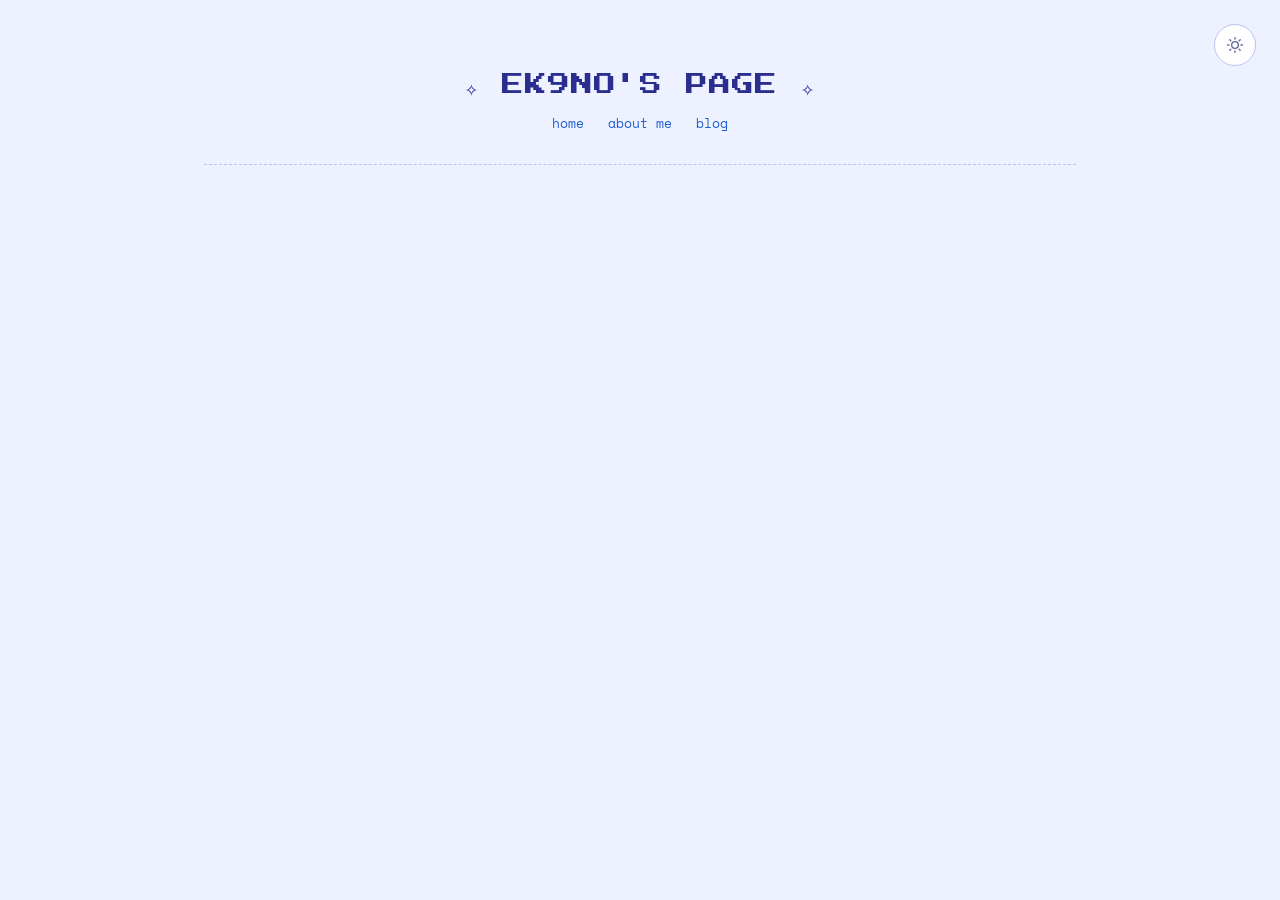
==== index.html @ dab18ef8 "Launching Website..." ====
<!DOCTYPE html>
<html lang="en">
<head>
  <meta charset="UTF-8">
  <meta name="viewport" content="width=device-width, initial-scale=1.0">
  <title>ek9no's Page</title>
  <link rel="stylesheet" href="style2.css"> 
<body>
<link rel="preconnect" href="https://fonts.googleapis.com">
<link href="https://fonts.googleapis.com/css2?family=VT323&family=Press+Start+2P&family=Space+Mono:wght@400;700&display=swap" rel="stylesheet">

</head>
<body>

<div id="stars"></div>
<div class="moon"></div>

<div class="page">

  <header class="hero">
    <div class="site-title">✧ EK9NO'S PAGE ✧</div>
    <nav>
      <a href="#index.html">home</a> <a href="about-me.html">about me</a> <a href="blog.html">blog</a>
    </nav>
  </header>

  <main>
    <script src="theme.js" defer></script>
    <link rel="stylesheet" href="/styles.css">


    <!-- Theme Transitional -->
    <script>
        (function () {
            var saved = localStorage.getItem('theme') || 'dark';
            document.documentElement.setAttribute('data-theme', saved);
        })();
    </script>

<script>document.documentElement.dataset.theme=localStorage.getItem('theme')||(matchMedia('(prefers-color-scheme: light)').matches?'light':'dark')</script>

</head> 

<body class="home-page">
    <!-- Theme Toggle -->
    <button class="theme-toggle" aria-label="Toggle theme">
        <svg class="sun-icon" width="16" height="16" viewBox="0 0 24 24" fill="none" stroke="currentColor"
            stroke-width="2" stroke-linecap="round" stroke-linejoin="round">
            <circle cx="12" cy="12" r="5" />
            <line x1="12" y1="1" x2="12" y2="3" />
            <line x1="12" y1="21" x2="12" y2="23" />
            <line x1="4.22" y1="4.22" x2="5.64" y2="5.64" />
            <line x1="18.36" y1="18.36" x2="19.78" y2="19.78" />
            <line x1="1" y1="12" x2="3" y2="12" />
            <line x1="21" y1="12" x2="23" y2="12" />
            <line x1="4.22" y1="19.78" x2="5.64" y2="18.36" />
            <line x1="18.36" y1="5.64" x2="19.78" y2="4.22" />
        </svg>
        <svg class="moon-icon" width="16" height="16" viewBox="0 0 24 24" fill="none" stroke="currentColor"
            stroke-width="2" stroke-linecap="round" stroke-linejoin="round">
            <path d="M21 12.79A9 9 0 1 1 11.21 3 7 7 0 0 0 21 12.79z" />
        </svg>
    </button>

<script>

        const html = document.documentElement;
        const themeToggle = document.querySelector('.theme-toggle');

        const savedTheme = localStorage.getItem('theme') || 'dark';
        html.setAttribute('data-theme', savedTheme);

        function applyTheme(t) {
            html.setAttribute('data-theme', t);
            localStorage.setItem('theme', t);
        }

        themeToggle.addEventListener('click', () => {
            const current = html.getAttribute('data-theme');
            const next = current === 'light' ? 'dark' : 'light';
            if (document.startViewTransition) {
                document.startViewTransition(() => applyTheme(next));
            } else {
                applyTheme(next);
            }
        });

        function updateClock() {
            const now = new Date().toLocaleString('en-US', {
                timeZone: 'Asia/Kolkata',
                hour: '2-digit',
                minute: '2-digit',
                hour12: true
            });
            document.getElementById('localTime').textContent = now + ' IST';
        }   
        updateClock();
        setInterval(updateClock, 1000);

        </script>
---- style2.css ----
@import url('https://fonts.googleapis.com/css2?family=Press+Start+2P&family=Space+Mono:ital,wght@0,400;0,700;1,400&display=swap');

/* ==========================================================
   TOKENS
   Fonts, sizes and spacing are NOT theme-dependent, so the
   layout is pixel-identical in both modes. Only colors change.
   ========================================================== */
:root {
    /* type + motion (shared) */
    --font-display: 'Press Start 2P', ui-monospace, monospace;
    --font-body: 'Space Mono', ui-monospace, 'SF Mono', Menlo, monospace;
    --transition: 0.2s ease;

    /* DARK (default) */
    color-scheme: dark;
    --bg: #0b0e1a;
    --bg-alt: #111530;
    --panel: #151a35;
    --panel-border: #2c3563;
    --text: #dfe3ff;
    --text-dim: #8b91c4;
    --heading: #fdf6d8;
    --accent: #f3e6a8;
    --link: #8fd3ff;
    --link-hover: #ffe37a;
    --hover-bg: rgba(255, 255, 255, 0.06);
    --glow: 0 0 12px rgba(243, 230, 168, 0.5);
    --online: #5ee38a;
    --offline: #e06565;
    --selection: rgba(143, 211, 255, 0.28);
}

/* LIGHT: the same blue-indigo family as dark, flipped to daytime */
html[data-theme="light"] {
    color-scheme: light;
    --bg: #eef1ff;
    --bg-alt: #e2e7fb;
    --panel: #ffffff;
    --panel-border: #b9c3f0;
    --text: #181c40;
    --text-dim: #5b6299;
    --heading: #2a2f8f;
    --accent: #e0a100;
    --link: #1f5fd6;
    --link-hover: #c2410c;
    --hover-bg: rgba(42, 47, 143, 0.07);
    --glow: none;
    --online: #178a4a;
    --offline: #c0392b;
    --selection: rgba(42, 47, 143, 0.18);
}

/* ==========================================================
   BASE
   ========================================================== */
*, *::before, *::after {
    box-sizing: border-box;
    margin: 0;
    padding: 0;
}

html {
    scroll-behavior: smooth;
    overflow-x: clip;
    -webkit-text-size-adjust: 100%;
    text-size-adjust: 100%;
}

body {
    min-height: 100vh;
    overflow-x: clip;
    background: var(--bg);
    color: var(--text);
    font-family: var(--font-body);
    font-size: 15px;
    line-height: 1.6;
    -webkit-font-smoothing: antialiased;
}

::selection { background: var(--selection); color: var(--text); }

a {
    color: var(--link);
    text-decoration: none;
    border-bottom: 1px dotted currentColor;
    transition: color var(--transition);
}
a:hover { color: var(--link-hover); }

:focus-visible {
    outline: 2px solid var(--link-hover);
    outline-offset: 3px;
    border-radius: 3px;
}

/* ==========================================================
   LAYOUT
   ========================================================== */
.page {
    display: grid;
    grid-template-columns: minmax(0, 1fr) 220px;
    gap: 36px;
    max-width: 920px;
    margin: 0 auto;
    padding: 48px 24px 100px;
}

main { min-width: 0; }

header.hero {
    grid-column: 1 / -1;
    text-align: center;
    padding: 20px 0 30px;
    margin-bottom: 10px;
    border-bottom: 1px dashed var(--panel-border);
}
header.hero .site-title {
    font-family: var(--font-display);
    font-size: 22px;
    letter-spacing: 1px;
    color: var(--heading);
    text-shadow: var(--glow);
    margin-bottom: 10px;
}
header.hero nav { font-size: 13px; color: var(--text-dim); }
header.hero nav a { margin: 0 8px; border: none; }
header.hero nav a:hover { text-decoration: underline; }

/* ==========================================================
   PANELS
   ========================================================== */
.panel {
    background: var(--panel);
    border: 1px solid var(--panel-border);
    border-radius: 6px;
    padding: 22px 26px;
    margin-bottom: 28px;
}
.panel h2 {
    display: flex;
    align-items: center;
    gap: 8px;
    margin-bottom: 16px;
    font-family: var(--font-display);
    font-size: 14px;
    font-weight: 400;
    color: var(--heading);
}
.panel h2::before {
    content: '';
    width: 8px;
    height: 8px;
    flex: none;
    background: var(--accent);
}

.welcome-blurb p { margin-bottom: 12px; max-width: 68ch; }
.welcome-blurb .stamp { font-size: 12px; font-style: italic; color: var(--text-dim); }

ul.facts { list-style: none; margin-top: 14px; }
ul.facts li { position: relative; padding: 6px 0 6px 20px; font-size: 14px; }
ul.facts li::before {
    content: '';
    position: absolute;
    left: 2px;
    top: 14px;
    width: 6px;
    height: 6px;
    background: var(--accent);
}

/* ==========================================================
   BLOG LIST
   ========================================================== */
ul.bloglist { list-style: none; }
ul.bloglist li {
    display: flex;
    flex-wrap: wrap;
    justify-content: space-between;
    gap: 4px 16px;
    padding: 10px 0;
    font-size: 14px;
    border-bottom: 1px dashed var(--panel-border);
}
ul.bloglist li:last-child { border-bottom: none; }
ul.bloglist .date { font-size: 12px; color: var(--text-dim); white-space: nowrap; }

/* ==========================================================
   STATUS + SIDEBAR
   ========================================================== */
.statusbar { display: flex; flex-wrap: wrap; gap: 14px; font-size: 12px; color: var(--text-dim); }
.statusbar .dot {
    display: inline-block;
    width: 7px;
    height: 7px;
    margin-right: 6px;
    border-radius: 50%;
    background: var(--online);
    box-shadow: 0 0 6px var(--online);
}

aside.stars { align-self: start; }
aside.stars .panel { margin-bottom: 20px; }

ul.starlinks { list-style: none; }
ul.starlinks li { margin-bottom: 4px; }
ul.starlinks a {
    display: block;
    padding: 6px 8px;
    border: none;
    border-radius: 4px;
    font-size: 13px;
    color: var(--text);
    transition: background var(--transition), color var(--transition);
}
ul.starlinks a:hover { background: var(--hover-bg); color: var(--link-hover); }
ul.starlinks a::before { content: '> '; color: var(--accent); }

.online-widget {
    text-align: center;
    font-family: var(--font-display);
    font-size: 11px;
    color: var(--text-dim);
}
.online-widget .status { display: block; margin-top: 8px; font-size: 13px; color: var(--online); }
.online-widget .status-on  { color: var(--online); }
.online-widget .status-off { color: var(--offline); }

/* ==========================================================
   BADGES + FOOTER
   ========================================================== */
.badge-row {
    grid-column: 1 / -1;
    display: flex;
    flex-wrap: wrap;
    justify-content: center;
    gap: 8px;
    padding: 20px 0;
}
.badge-88x31 {
    display: flex;
    align-items: center;
    justify-content: center;
    width: 88px;
    height: 31px;
    padding: 2px;
    background: var(--bg-alt);
    border: 1px solid var(--panel-border);
    border-radius: 2px;
    font-family: var(--font-display);
    font-size: 7px;
    line-height: 1.2;
    text-align: center;
    color: var(--text-dim);
    transition: color var(--transition), border-color var(--transition);
}
.badge-88x31:hover { color: var(--accent); border-color: var(--accent); }

footer.pagefoot {
    grid-column: 1 / -1;
    text-align: center;
    padding-top: 20px;
    border-top: 1px dashed var(--panel-border);
    font-size: 11px;
    color: var(--text-dim);
}

/* ==========================================================
   THEME TOGGLE
   ========================================================== */
.theme-toggle {
    position: fixed;
    top: 24px;
    right: 24px;
    z-index: 200;
    display: flex;
    align-items: center;
    justify-content: center;
    width: 42px;
    height: 42px;
    border: 1px solid var(--panel-border);
    border-radius: 50%;
    background: var(--panel);
    color: var(--text-dim);
    cursor: pointer;
    transition: color var(--transition), border-color var(--transition), transform var(--transition);
}
.theme-toggle:hover { color: var(--link-hover); border-color: var(--link-hover); }
.theme-toggle:active { transform: scale(0.94); }

html[data-theme="light"] .moon-icon { display: none; }
html:not([data-theme="light"]) .sun-icon { display: none; }

/* ==========================================================
   THEME TRANSITION
   A circle of the new theme grows outward from the toggle button.
   The radius is animated from theme.js; this CSS just turns off the
   default cross-fade and keeps the new layer on top.
   ========================================================== */
::view-transition-old(root),
::view-transition-new(root) {
    animation: none;
    mix-blend-mode: normal;
}
::view-transition-old(root) { z-index: 1; }
::view-transition-new(root) { z-index: 2; }

/* ==========================================================
   RESPONSIVE + REDUCED MOTION
   ========================================================== */
@media (max-width: 720px) {
    .page { grid-template-columns: minmax(0, 1fr); padding-top: 72px; }
}

@media (prefers-reduced-motion: reduce) {
    html { scroll-behavior: auto; }
}
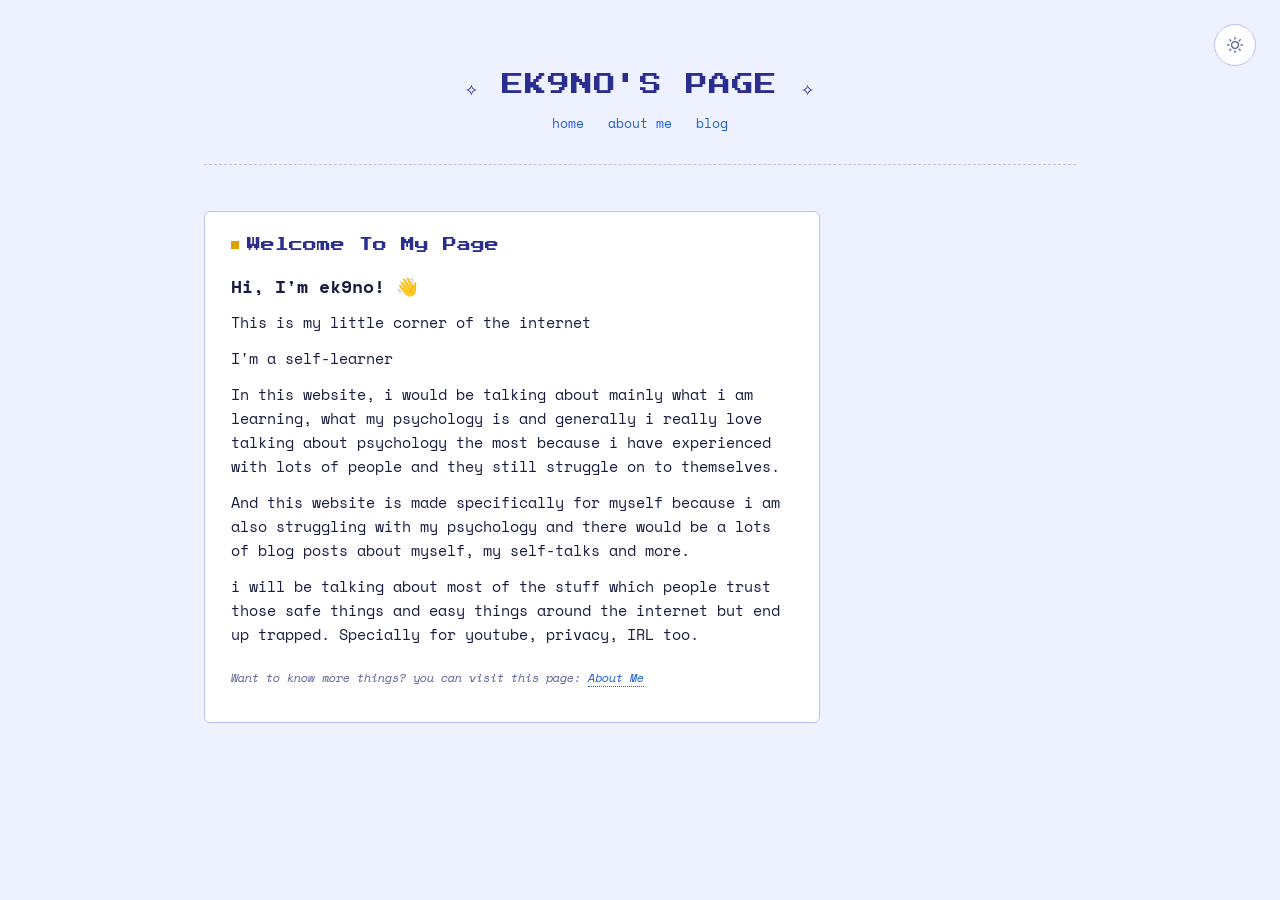
==== commit 034b29c0: "Enhance theme toggle and update HTML layout Refactor HTML structure and improve theme toggle functio" ====
--- a/index.html
+++ b/index.html
@@ -4,97 +4,101 @@
   <meta charset="UTF-8">
   <meta name="viewport" content="width=device-width, initial-scale=1.0">
   <title>ek9no's Page</title>
-  <link rel="stylesheet" href="style2.css"> 
-<body>
-<link rel="preconnect" href="https://fonts.googleapis.com">
-<link href="https://fonts.googleapis.com/css2?family=VT323&family=Press+Start+2P&family=Space+Mono:wght@400;700&display=swap" rel="stylesheet">
+
+  <!-- Fast Theme Initialization (Prevents Screen Flash) -->
+  <script>
+    document.documentElement.dataset.theme = localStorage.getItem('theme') || 
+      (matchMedia('(prefers-color-scheme: light)').matches ? 'light' : 'dark');
+  </script>
+
+  <!-- Google Fonts -->
+  <link rel="preconnect" href="https://fonts.googleapis.com">
+  <link rel="preconnect" href="https://fonts.gstatic.com" crossorigin>
+  <link href="https://fonts.googleapis.com/css2?family=Press+Start+2P&family=Space+Mono:wght@400;700&family=VT323&display=swap" rel="stylesheet">
+
+  <!-- Stylesheets -->
+  <link rel="stylesheet" href="style2.css">
 
 </head>
-<body>
 
-<div id="stars"></div>
-<div class="moon"></div>
+<body class="home-page">
+  <div class="page">
 
-<div class="page">
+    <header class="hero">
+      <div class="site-title">✧ EK9NO'S PAGE ✧</div>
+      <nav>
+        <a href="index.html">home</a>
+        <a href="about-me.html">about me</a>
+        <a href="blog.html">blog</a>
+      </nav>
 
-  <header class="hero">
-    <div class="site-title">✧ EK9NO'S PAGE ✧</div>
-    <nav>
-      <a href="#index.html">home</a> <a href="about-me.html">about me</a> <a href="blog.html">blog</a>
-    </nav>
-  </header>
+      <!-- Theme Toggle Button -->
+      <button class="theme-toggle" aria-label="Toggle theme">
+        <svg class="sun-icon" width="16" height="16" viewBox="0 0 24 24" fill="none" stroke="currentColor" stroke-width="2" stroke-linecap="round" stroke-linejoin="round">
+          <circle cx="12" cy="12" r="5" />
+          <line x1="12" y1="1" x2="12" y2="3" />
+          <line x1="12" y1="21" x2="12" y2="23" />
+          <line x1="4.22" y1="4.22" x2="5.64" y2="5.64" />
+          <line x1="18.36" y1="18.36" x2="19.78" y2="19.78" />
+          <line x1="1" y1="12" x2="3" y2="12" />
+          <line x1="21" y1="12" x2="23" y2="12" />
+          <line x1="4.22" y1="19.78" x2="5.64" y2="18.36" />
+          <line x1="18.36" y1="5.64" x2="19.78" y2="4.22" />
+        </svg>
+        <svg class="moon-icon" width="16" height="16" viewBox="0 0 24 24" fill="none" stroke="currentColor" stroke-width="2" stroke-linecap="round" stroke-linejoin="round">
+          <path d="M21 12.79A9 9 0 1 1 11.21 3 7 7 0 0 0 21 12.79z" />
+        </svg>
+        </button>
 
-  <main>
-    <script src="theme.js" defer></script>
-    <link rel="stylesheet" href="/styles.css">
+        
+    </header>
+
+    <main>
+
+    <section class="panel welcome-blurb" id="welcome">
+      <h2>Welcome To My Page</h2>
+      <h3>Hi, I'm ek9no! 👋</h3> 
+      <div style="height: 10px;"></div>
+      <p>This is my little corner of the internet</p>
+      <p>I'm a self-learner</p>
+      <p>In this website, i would be talking about mainly what i am learning, what my psychology is and generally i really love talking about psychology the most because i have experienced with lots of people and they still struggle on to themselves.</p>
+      <p>And this website is made specifically for myself because i am also struggling with my psychology and there would be a lots of blog posts about myself, my self-talks and more.</p>
+      <p>i will be talking about most of the stuff which people trust those safe things and easy things around the internet but end up trapped. Specially for youtube, privacy, IRL too.</p>
+      <div style="height: 10px;"></div>
+      <p class="stamp">Want to know more things? you can visit this page: <a href="about-me.html">About Me</a></p>
+    
+    </section>
+    
+    </main>
+
+  </div>
 
 
-    <!-- Theme Transitional -->
-    <script>
-        (function () {
-            var saved = localStorage.getItem('theme') || 'dark';
-            document.documentElement.setAttribute('data-theme', saved);
-        })();
-    </script>
+<!-- Interactive JavaScript -->
+  <script>
+    const html = document.documentElement;
+    const themeToggle = document.querySelector('.theme-toggle');
 
-<script>document.documentElement.dataset.theme=localStorage.getItem('theme')||(matchMedia('(prefers-color-scheme: light)').matches?'light':'dark')</script>
+    function applyTheme(t) {
+      html.dataset.theme = t;
+      localStorage.setItem('theme', t);
+    }
 
-</head> 
+    if (themeToggle) {
+      themeToggle.addEventListener('click', () => {
+        const current = html.dataset.theme;
+        const next = current === 'light' ? 'dark' : 'light';
+        
+        if (document.startViewTransition) {
+          document.startViewTransition(() => applyTheme(next));
+        } else {
+          applyTheme(next);
+        }
+      });
+    }
 
-<body class="home-page">
-    <!-- Theme Toggle -->
-    <button class="theme-toggle" aria-label="Toggle theme">
-        <svg class="sun-icon" width="16" height="16" viewBox="0 0 24 24" fill="none" stroke="currentColor"
-            stroke-width="2" stroke-linecap="round" stroke-linejoin="round">
-            <circle cx="12" cy="12" r="5" />
-            <line x1="12" y1="1" x2="12" y2="3" />
-            <line x1="12" y1="21" x2="12" y2="23" />
-            <line x1="4.22" y1="4.22" x2="5.64" y2="5.64" />
-            <line x1="18.36" y1="18.36" x2="19.78" y2="19.78" />
-            <line x1="1" y1="12" x2="3" y2="12" />
-            <line x1="21" y1="12" x2="23" y2="12" />
-            <line x1="4.22" y1="19.78" x2="5.64" y2="18.36" />
-            <line x1="18.36" y1="5.64" x2="19.78" y2="4.22" />
-        </svg>
-        <svg class="moon-icon" width="16" height="16" viewBox="0 0 24 24" fill="none" stroke="currentColor"
-            stroke-width="2" stroke-linecap="round" stroke-linejoin="round">
-            <path d="M21 12.79A9 9 0 1 1 11.21 3 7 7 0 0 0 21 12.79z" />
-        </svg>
-    </button>
+  </script> 
 
-<script>
 
-        const html = document.documentElement;
-        const themeToggle = document.querySelector('.theme-toggle');
-
-        const savedTheme = localStorage.getItem('theme') || 'dark';
-        html.setAttribute('data-theme', savedTheme);
-
-        function applyTheme(t) {
-            html.setAttribute('data-theme', t);
-            localStorage.setItem('theme', t);
-        }
-
-        themeToggle.addEventListener('click', () => {
-            const current = html.getAttribute('data-theme');
-            const next = current === 'light' ? 'dark' : 'light';
-            if (document.startViewTransition) {
-                document.startViewTransition(() => applyTheme(next));
-            } else {
-                applyTheme(next);
-            }
-        });
-
-        function updateClock() {
-            const now = new Date().toLocaleString('en-US', {
-                timeZone: 'Asia/Kolkata',
-                hour: '2-digit',
-                minute: '2-digit',
-                hour12: true
-            });
-            document.getElementById('localTime').textContent = now + ' IST';
-        }   
-        updateClock();
-        setInterval(updateClock, 1000);
-
-        </script>+</body>
+</html>
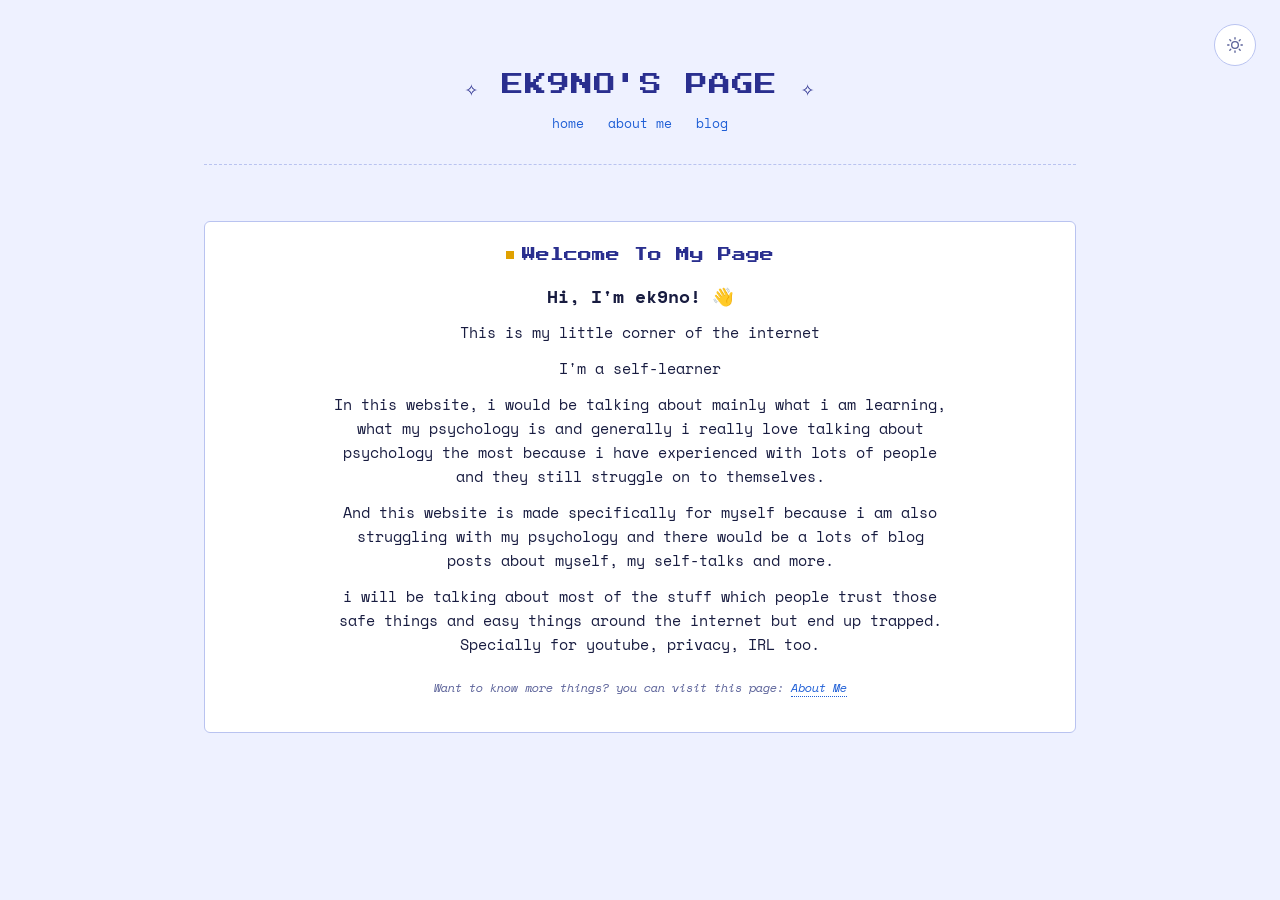
==== commit 2ff73171: "Update index.html" ====
--- a/index.html
+++ b/index.html
@@ -1,7 +1,7 @@
 <!DOCTYPE html>
 <html lang="en">
 <head>
-  <meta charset="UTF-8">
+  <meta charset="UTF-8"> 
   <meta name="viewport" content="width=device-width, initial-scale=1.0">
   <title>ek9no's Page</title>
 
--- a/style2.css
+++ b/style2.css
@@ -2,14 +2,12 @@
 
 /* ==========================================================
    TOKENS
-   Fonts, sizes and spacing are NOT theme-dependent, so the
-   layout is pixel-identical in both modes. Only colors change.
    ========================================================== */
 :root {
     /* type + motion (shared) */
     --font-display: 'Press Start 2P', ui-monospace, monospace;
     --font-body: 'Space Mono', ui-monospace, 'SF Mono', Menlo, monospace;
-    --transition: 0.2s ease;
+    --transition: 0.5s ease;
 
     /* DARK (default) */
     color-scheme: dark;
@@ -29,6 +27,31 @@
     --offline: #e06565;
     --selection: rgba(143, 211, 255, 0.28);
 }
+
+/* ==========================================================
+   CENTERED WELCOME PANEL
+   ========================================================== */
+.page {
+    min-height: 100vh;
+    grid-template-columns: minmax(0, 1fr);   /* single column, no empty sidebar space */
+    grid-template-rows: auto 1fr;            /* header on top, main fills the rest */
+}
+
+main {
+    grid-column: 1 / -1;
+    display: flex;
+    align-items: center;       /* vertical center */
+    justify-content: center;   /* horizontal center */
+}
+
+.welcome-blurb {
+    width: 100%;
+    max-width: 640px;
+    margin-bottom: 0;
+    text-align: center;
+}
+.welcome-blurb h2 { justify-content: center; }
+.welcome-blurb p { margin-left: auto; margin-right: auto; }
 
 /* LIGHT: the same blue-indigo family as dark, flipped to daytime */
 html[data-theme="light"] {
@@ -127,6 +150,29 @@
 header.hero nav a:hover { text-decoration: underline; }
 
 /* ==========================================================
+   WELCOME PANEL: centered horizontally, right below the header
+   ========================================================== */
+.page {
+    grid-template-columns: minmax(0, 1fr);   /* single column */
+    grid-template-rows: auto auto;           /* header, then main, no stretching */
+    align-content: start;                    /* keep everything at the top */
+}
+
+main {
+    grid-column: 1 / -1;
+    display: flex;
+    justify-content: center;     /* horizontal center only */
+    align-items: flex-start;     /* sits at the top, next to the header */
+    padding-top: 10px;
+}
+
+.welcome-blurb {
+    width: 100%;
+    max-width: 920px;            /* same width as your header/page container */
+    margin-bottom: 0;
+}
+
+/* ==========================================================
    PANELS
    ========================================================== */
 .panel {
@@ -314,4 +360,9 @@
 
 @media (prefers-reduced-motion: reduce) {
     html { scroll-behavior: auto; }
-}+}
+
+
+body {
+    transition: background 0.4s ease, color 0.4s ease;
+}
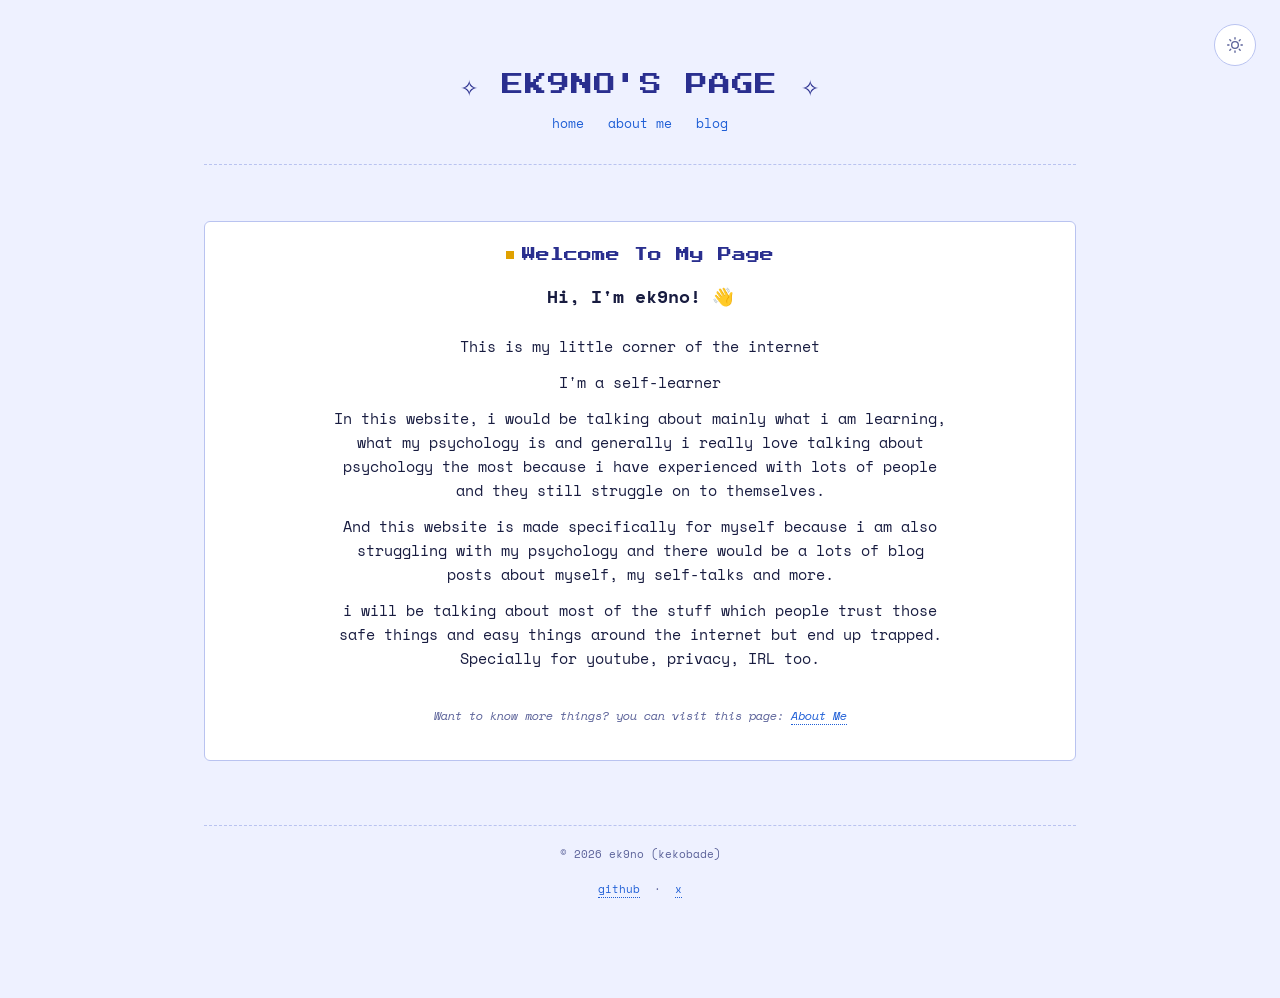
==== commit 60e8d8c7: "changing the format Updated the title and added footer with links." ====
--- a/index.html
+++ b/index.html
@@ -1,9 +1,9 @@
 <!DOCTYPE html>
 <html lang="en">
 <head>
-  <meta charset="UTF-8"> 
+  <meta charset="UTF-8">
   <meta name="viewport" content="width=device-width, initial-scale=1.0">
-  <title>ek9no's Page</title>
+  <title>✧ ek9no's Page ✧</title>
 
   <!-- Fast Theme Initialization (Prevents Screen Flash) -->
   <script>
@@ -58,19 +58,28 @@
     <section class="panel welcome-blurb" id="welcome">
       <h2>Welcome To My Page</h2>
       <h3>Hi, I'm ek9no! 👋</h3> 
-      <div style="height: 10px;"></div>
+      <br>
       <p>This is my little corner of the internet</p>
       <p>I'm a self-learner</p>
       <p>In this website, i would be talking about mainly what i am learning, what my psychology is and generally i really love talking about psychology the most because i have experienced with lots of people and they still struggle on to themselves.</p>
       <p>And this website is made specifically for myself because i am also struggling with my psychology and there would be a lots of blog posts about myself, my self-talks and more.</p>
       <p>i will be talking about most of the stuff which people trust those safe things and easy things around the internet but end up trapped. Specially for youtube, privacy, IRL too.</p>
-      <div style="height: 10px;"></div>
+      <br>
       <p class="stamp">Want to know more things? you can visit this page: <a href="about-me.html">About Me</a></p>
     
     </section>
     
+
     </main>
 
+      <footer class="pagefoot">
+        <p>© 2026 ek9no (kekobade)</p>
+        <br>
+      <a href="https://github.com/kekobade" target="_blank" rel="noopener noreferrer">github</a>
+      &nbsp;·&nbsp;
+      <a href="https://x.com/kekowashere" target="_blank" rel="noopener noreferrer">x</a>
+    </footer>
+  
   </div>
 
 
@@ -96,9 +105,8 @@
         }
       });
     }
-
-  </script> 
-
+  </script>
+  
 
 </body>
 </html>
--- a/style2.css
+++ b/style2.css
@@ -365,4 +365,4 @@
 
 body {
     transition: background 0.4s ease, color 0.4s ease;
-}
+}
